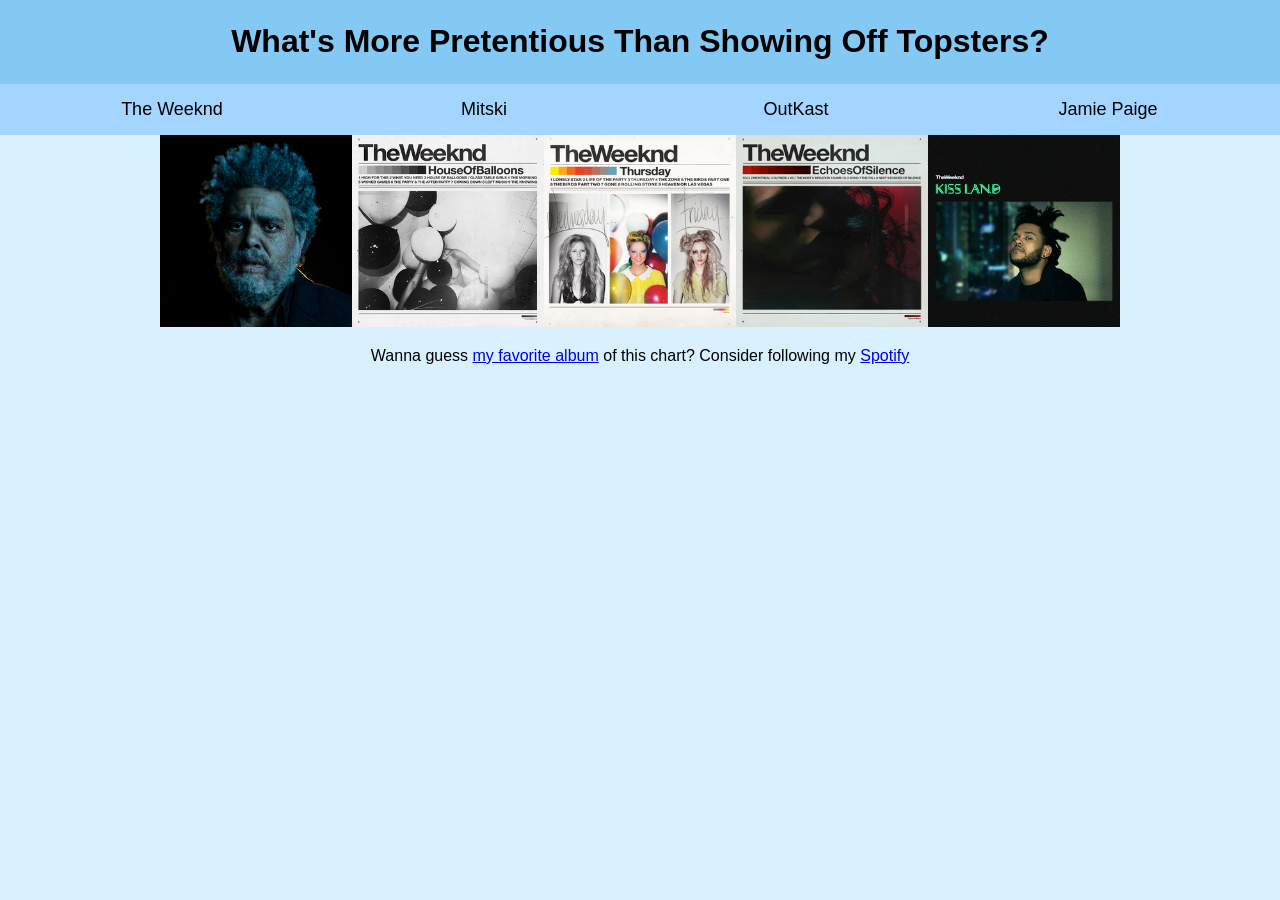
==== index.html @ 70e94021 "first commit + what I turned in for hw 1 (the bare bone stuff that I lowkey did last minute I'm sorr" ====
<!DOCTYPE html>
<html lang="en">
<head>
    <meta charset="UTF-8">
    <meta name="viewport" content="width=device-width, initial-scale=1.0">
    <link href="styles/styles.css" rel="stylesheet">
    <!--Karen Bojorquez Gil-->
    <title>Karen's Topster</title>
</head>
<body>
    <header>
        <h1>What's More Pretentious Than Showing Off Topsters?</h1>
    </header>
    <nav>
        <ul>
            <li><a href="the-weeknd-story.html">The Weeknd</a></li>
            <li><a href="mitski-story.html">Mitski</a></li>
            <li><a href="outkast-story.html">OutKast</a></li>
            <li><a href="jamie-paige-story.html">Jamie Paige</a></li>
        </ul>
    </nav>
    <main>
        <img src="images/dawn-fm.png">
        <img src="images/house-of-balloons.png">
        <img src="images/thursday.png">
        <img src="images/echoes-of-silence.png">
        <img src="images/kiss-land.png">

    </main>
    <footer>Wanna guess <a href="https://open.spotify.com/album/7zCODUHkfuRxsUjtuzNqbd?si=9swxzrRXTrSgMsdwxR6hUw">my favorite album</a> of this chart? Consider following my <a href="https://open.spotify.com/user/tdgskru24jgj5fev963gdw5so?si=2d42a82b1a7249ac">Spotify</a></footer>
</body>
</html>
---- styles/styles.css ----
/*Karen Bojorquez Gil*/
/*colors:
- lightest blue: d9f0ff
- middle blue: a3d5ff
- darkest blue: 83c9f4
*/

html {
    background-color: #D9f0ff;
    font-family:Arial, Helvetica, sans-serif
}

body {
    margin: 0;
    padding: 0;
}

header {
    background-color: #83c9f4;
    margin: 0;
    padding: 2px;
}

header h1 {
    font-size: 200%;
    text-align: center;
}

nav {
    background-color: #a3d5ff;
    text-decoration: none;
}

nav ul {
    padding: 10px 0;
    margin: 0;
    gap: 20px;
    display: flex;
    flex-wrap: wrap;
    justify-content: space-evenly;
    list-style: none;
}

nav ul li {
    flex-basis: 240px;
    position: relative;
}

nav ul li a {
    color: black;
    font-size: large;
    padding: 5px 10px;
    display: block;
    text-align: center;
    text-decoration: none;
}

nav ul li:hover > ul, nav ul li:focus-within > ul {
    display: block;
    position: absolute;
    width: 240px;
}

nav ul li a:hover, nav ul li a:focus {
    text-decoration: underline;
    font-size: 120%;
}

main {
    grid-template-columns: auto auto auto auto auto;
    display: flex;
    flex-wrap: wrap;
    justify-content: center;
}

img {
    width: 15%;
    height: auto;
}

img:hover, img:focus {
    transform: scale(1.1);
}

footer {
    margin: 20px;
    text-align: center;
}

footer a:hover, footer a:focus {
    text-decoration: underline;
    font-size: 102%;
}
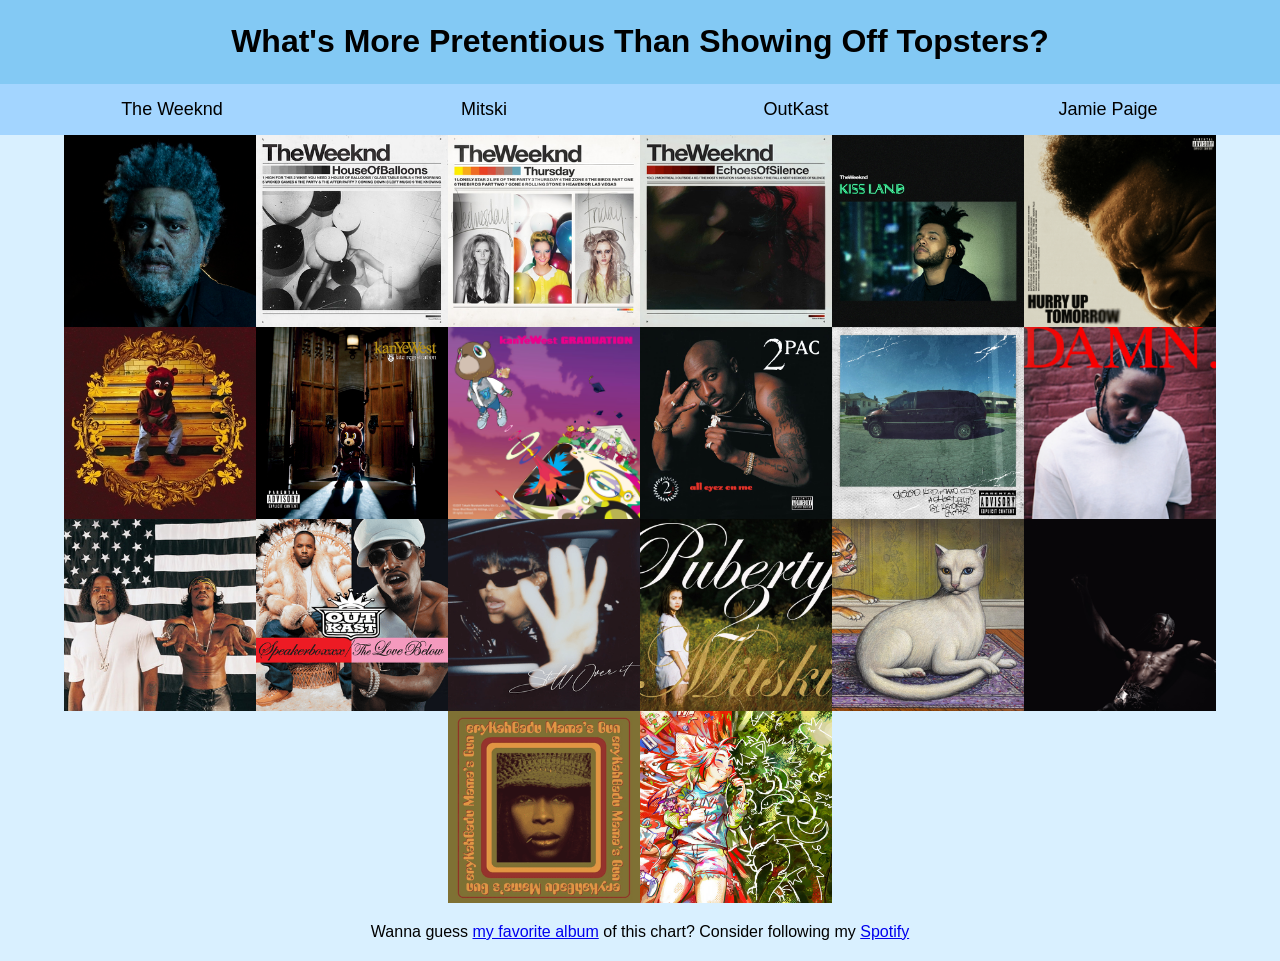
==== commit d73e9d07: "added album covers to webpage topster layout" ====
--- a/index.html
+++ b/index.html
@@ -20,12 +20,34 @@
         </ul>
     </nav>
     <main>
+        <!--first row-->
         <img src="images/dawn-fm.png">
         <img src="images/house-of-balloons.png">
         <img src="images/thursday.png">
         <img src="images/echoes-of-silence.png">
         <img src="images/kiss-land.png">
 
+        <!--second row-->
+        <img src="images/hurry-up-tomorrow.png">
+        <img src="images/college-dropout.png">
+        <img src="images/late-registration.png">
+        <img src="images/graduation.png">
+        <img src="images/all-eyez-on-me.png">
+
+        <!--third row-->
+        <img src="images/good-kidd-maad-city.png">
+        <img src="images/damn.png">
+        <img src="images/stankonia.png">
+        <img src="images/speakerbox-the-love-below.png" alt="">
+        <img src="images/still-over-it.png" alt="">
+        
+        <!--fourth row (last row)-->
+        <img src="images/puberty-2.png" alt="">
+        <img src="images/nothings-about-to-happen-to-me.png" alt="">
+        <img src="images/utopia.png" alt="">
+        <img src="images/mamas-gun.png" alt="">
+        <img src="images/constant-companions.png" alt="">
+        
     </main>
     <footer>Wanna guess <a href="https://open.spotify.com/album/7zCODUHkfuRxsUjtuzNqbd?si=9swxzrRXTrSgMsdwxR6hUw">my favorite album</a> of this chart? Consider following my <a href="https://open.spotify.com/user/tdgskru24jgj5fev963gdw5so?si=2d42a82b1a7249ac">Spotify</a></footer>
 </body>
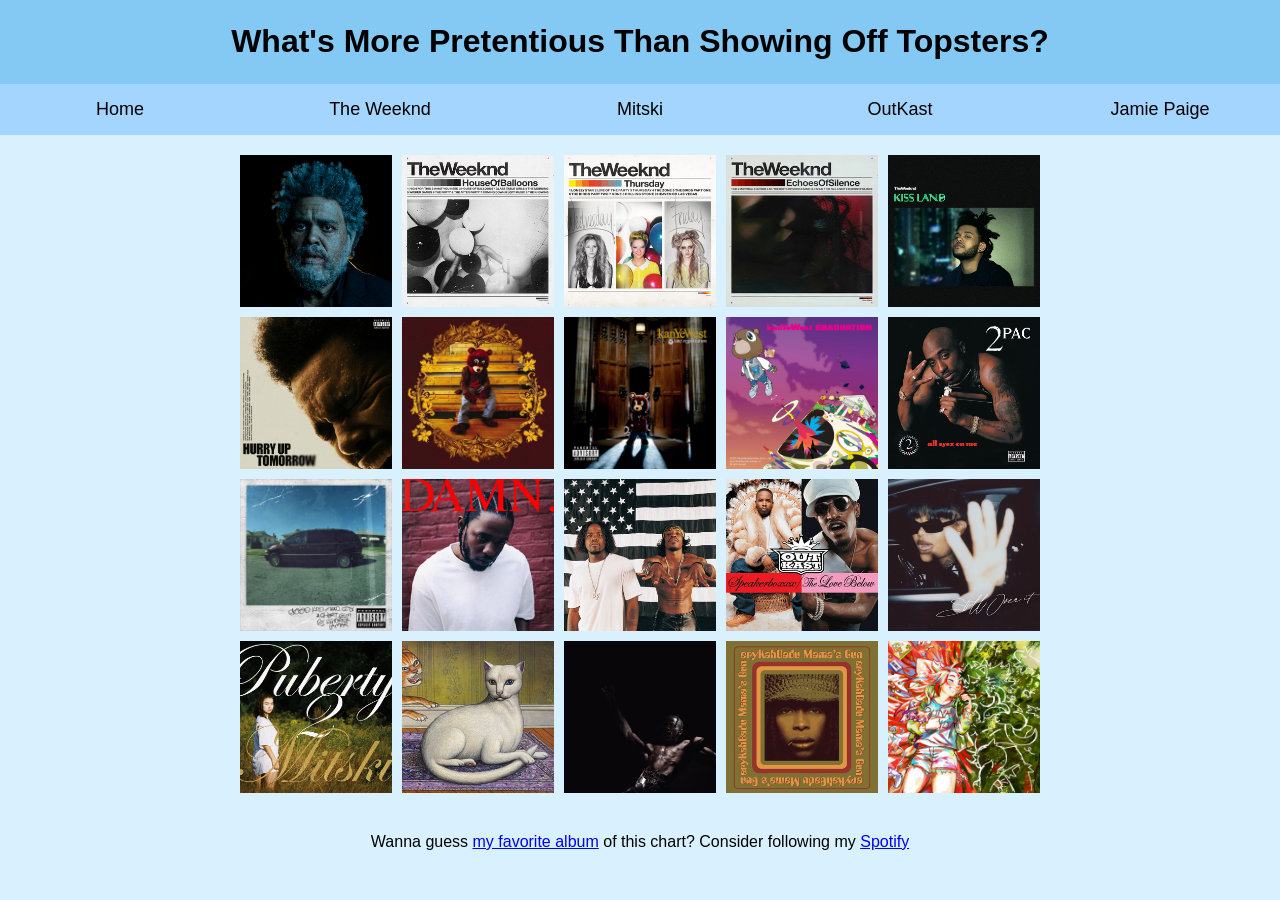
==== commit 37b5c95e: "added alt text for album covers" ====
--- a/index.html
+++ b/index.html
@@ -3,6 +3,9 @@
 <head>
     <meta charset="UTF-8">
     <meta name="viewport" content="width=device-width, initial-scale=1.0">
+    <meta name="description" content="A Topster featuring favorite albums from artists like The Weeknd, Mitski, and OutKast.">
+    <meta name="keywords" content="topster, albums, music, The Weeknd, Mitski, OutKast, Kendrick Lamar, Kanye West">
+
     <link href="styles/styles.css" rel="stylesheet">
     <!--Karen Bojorquez Gil-->
     <title>Karen's Topster</title>
@@ -13,6 +16,7 @@
     </header>
     <nav>
         <ul>
+            <li><a href="index.html" class="active">Home</a></li>
             <li><a href="the-weeknd-story.html">The Weeknd</a></li>
             <li><a href="mitski-story.html">Mitski</a></li>
             <li><a href="outkast-story.html">OutKast</a></li>
@@ -21,32 +25,32 @@
     </nav>
     <main>
         <!--first row-->
-        <img src="images/dawn-fm.png">
-        <img src="images/house-of-balloons.png">
-        <img src="images/thursday.png">
-        <img src="images/echoes-of-silence.png">
-        <img src="images/kiss-land.png">
+        <img src="images/dawn-fm.png" alt="Dawn FM album by The Weeknd">
+        <img src="images/house-of-balloons.png" alt="House of Balloons album by The Weeknd">
+        <img src="images/thursday.png" alt="Thursday album by The Weeknd">
+        <img src="images/echoes-of-silence.png" alt="Echoes of Silence album by The Weeknd">
+        <img src="images/kiss-land.png" alt="Kiss Land album by The Weeknd">
 
         <!--second row-->
-        <img src="images/hurry-up-tomorrow.png">
-        <img src="images/college-dropout.png">
-        <img src="images/late-registration.png">
-        <img src="images/graduation.png">
-        <img src="images/all-eyez-on-me.png">
+        <img src="images/hurry-up-tomorrow.png" alt="Hurry Up Tomorrow album by The Weeknd">
+        <img src="images/college-dropout.png" alt="College Dropout album by Kanye West">
+        <img src="images/late-registration.png" alt="Late Registration album by Kanye West">
+        <img src="images/graduation.png" alt="Graduation album by Kanye West">
+        <img src="images/all-eyez-on-me.png" alt="All Eyez on Me album by Tupac Shakur">
 
         <!--third row-->
-        <img src="images/good-kidd-maad-city.png">
-        <img src="images/damn.png">
-        <img src="images/stankonia.png">
-        <img src="images/speakerbox-the-love-below.png" alt="">
-        <img src="images/still-over-it.png" alt="">
-        
+        <img src="images/good-kidd-maad-city.png" alt="Good Kid M.A.A.D. City album by Kendrick Lamar">
+        <img src="images/damn.png" alt="DAMN. album by Kendrick Lamar">
+        <img src="images/stankonia.png" alt="Stankonia album by OutKast">
+        <img src="images/speakerbox-the-love-below.png" alt="Speakerbox: The Love Below album by OutKast">
+        <img src="images/still-over-it.png" alt="Still Over It album by Summer Walker">
+
         <!--fourth row (last row)-->
-        <img src="images/puberty-2.png" alt="">
-        <img src="images/nothings-about-to-happen-to-me.png" alt="">
-        <img src="images/utopia.png" alt="">
-        <img src="images/mamas-gun.png" alt="">
-        <img src="images/constant-companions.png" alt="">
+        <img src="images/puberty-2.png" alt="Puberty 2 album by Mitski">
+        <img src="images/nothings-about-to-happen-to-me.png" alt="Nothing's About to Happen to Me album by Mitski">
+        <img src="images/utopia.png" alt="Utopia album by Travis Scott">
+        <img src="images/mamas-gun.png" alt="Mama's Gun album by Erykah Badu">
+        <img src="images/constant-companions.png" alt="Constant Companions album by Jaimie Paige">
         
     </main>
     <footer>Wanna guess <a href="https://open.spotify.com/album/7zCODUHkfuRxsUjtuzNqbd?si=9swxzrRXTrSgMsdwxR6hUw">my favorite album</a> of this chart? Consider following my <a href="https://open.spotify.com/user/tdgskru24jgj5fev963gdw5so?si=2d42a82b1a7249ac">Spotify</a></footer>
--- a/styles/styles.css
+++ b/styles/styles.css
@@ -67,19 +67,23 @@
 }
 
 main {
-    grid-template-columns: auto auto auto auto auto;
-    display: flex;
-    flex-wrap: wrap;
-    justify-content: center;
+    display: grid;
+    grid-template-columns: repeat(5, 1fr); /* 5 across */
+    gap: 10px; /* spacing between images */
+    padding: 20px;
+    max-width: 800px; /* keeps it from stretching too wide */
+    margin: 0 auto; /* center it */
 }
 
 img {
-    width: 15%;
-    height: auto;
+    width: 100%;
+    aspect-ratio: 1 / 1; /* keeps them square like a real topster */
+    object-fit: cover;
+    transition: transform 0.2s ease; /* smooth zoom effect */
 }
 
 img:hover, img:focus {
-    transform: scale(1.1);
+    transform: scale(1.05);
 }
 
 footer {
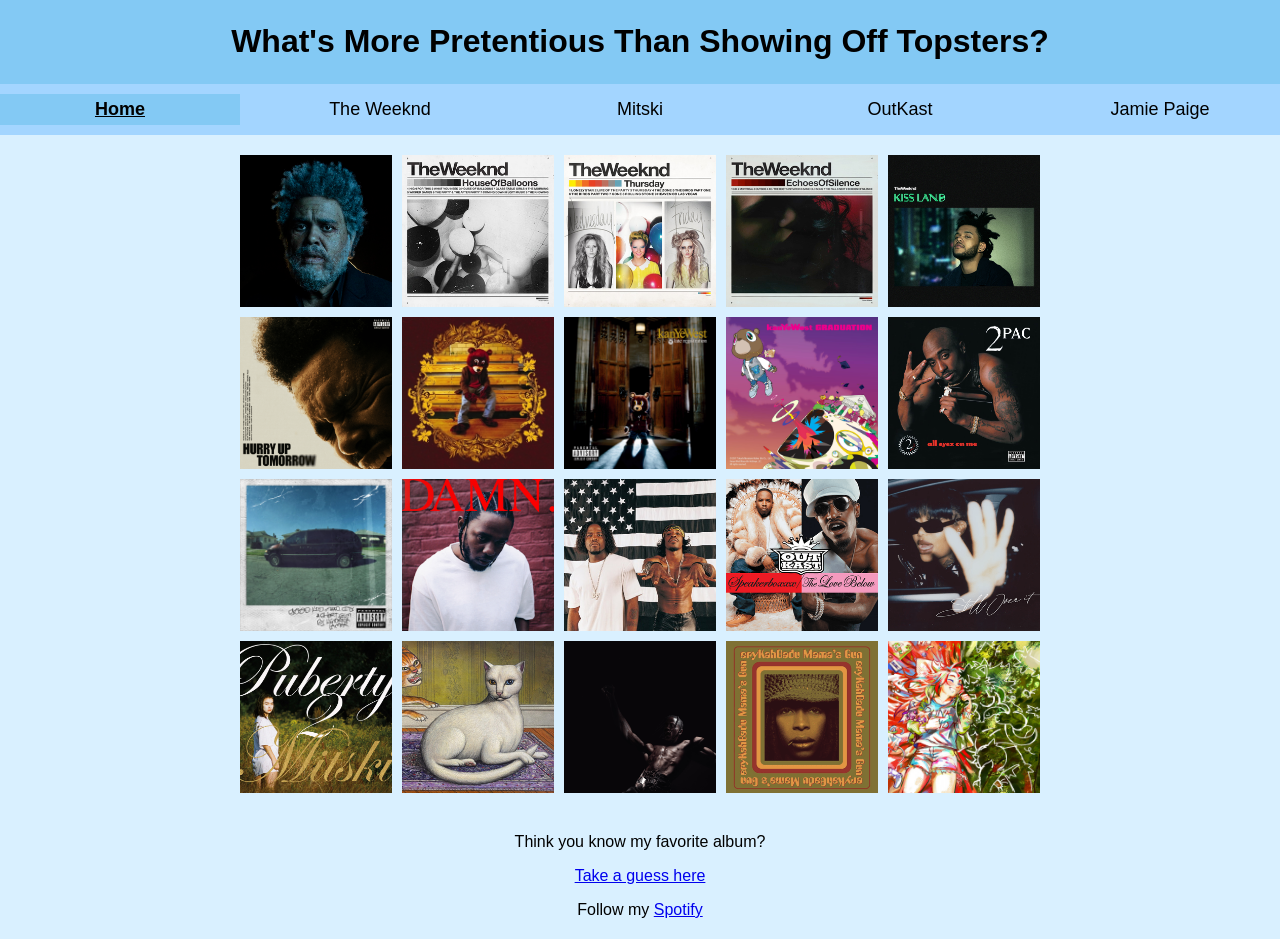
==== commit aac4ea36: "last bit of formatting" ====
--- a/index.html
+++ b/index.html
@@ -53,6 +53,10 @@
         <img src="images/constant-companions.png" alt="Constant Companions album by Jaimie Paige">
         
     </main>
-    <footer>Wanna guess <a href="https://open.spotify.com/album/7zCODUHkfuRxsUjtuzNqbd?si=9swxzrRXTrSgMsdwxR6hUw">my favorite album</a> of this chart? Consider following my <a href="https://open.spotify.com/user/tdgskru24jgj5fev963gdw5so?si=2d42a82b1a7249ac">Spotify</a></footer>
+    <footer>
+        <p>Think you know my favorite album?</p>
+        <p><a href="https://open.spotify.com/album/7zCODUHkfuRxsUjtuzNqbd?si=9swxzrRXTrSgMsdwxR6hUw">Take a guess here</a></p>
+        <p>Follow my <a href="https://open.spotify.com/user/tdgskru24jgj5fev963gdw5so?si=2d42a82b1a7249ac">Spotify</a></p>
+    </footer>
 </body>
 </html>
--- a/styles/styles.css
+++ b/styles/styles.css
@@ -55,6 +55,12 @@
     text-decoration: none;
 }
 
+nav ul li a.active {
+    font-weight: bold;
+    text-decoration: underline;
+    background-color: #83c9f4;
+}
+
 nav ul li:hover > ul, nav ul li:focus-within > ul {
     display: block;
     position: absolute;
@@ -94,4 +100,16 @@
 footer a:hover, footer a:focus {
     text-decoration: underline;
     font-size: 102%;
+}
+
+@media (max-width: 768px) {
+    main {
+        grid-template-columns: repeat(2, 1fr); /* 2 across on small screens */
+    }
+}
+
+@media (max-width: 480px) {
+    main {
+        grid-template-columns: repeat(1, 1fr); /* 1 across on very small screens */
+    }
 }
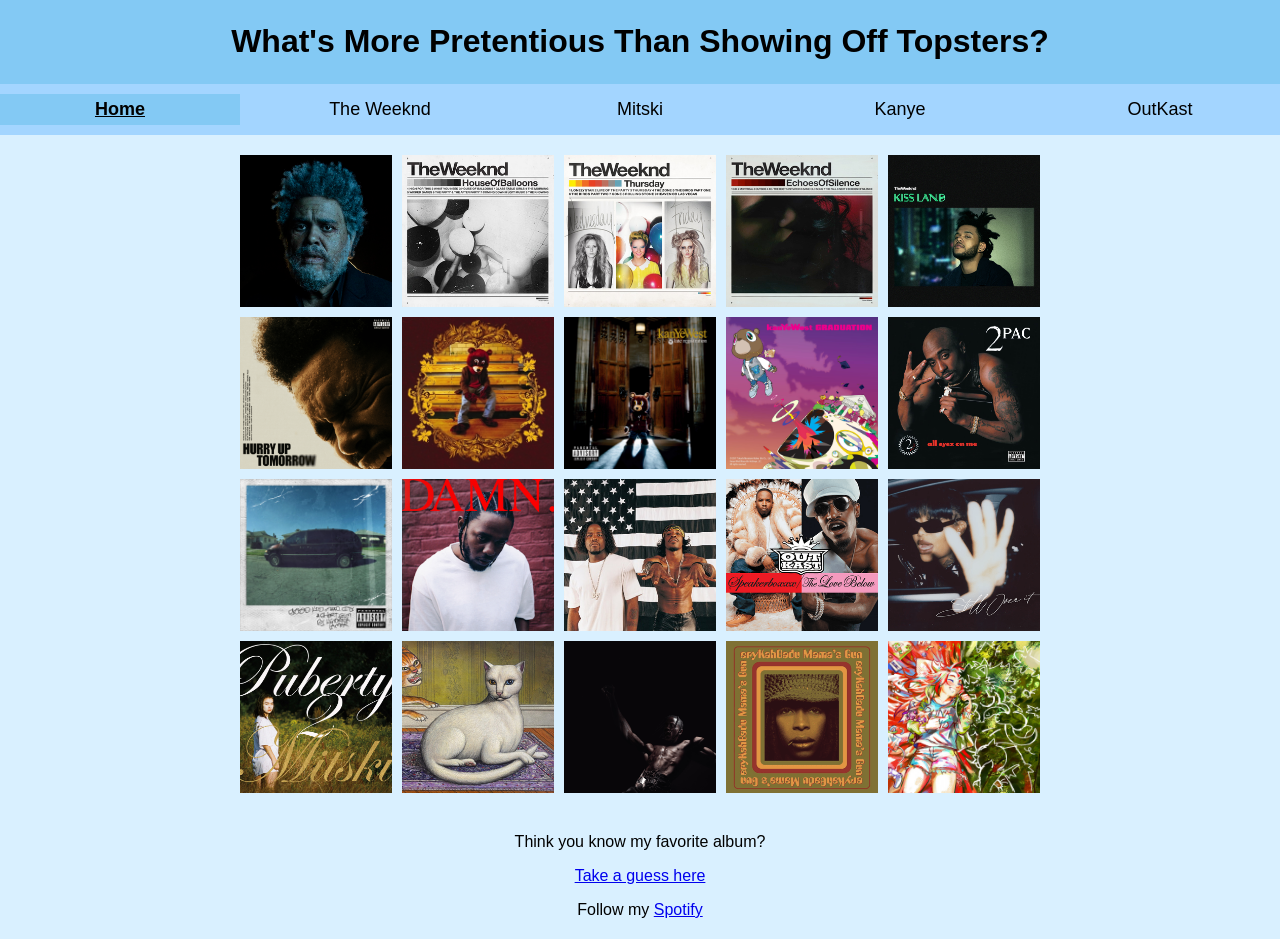
==== commit 52fdd63c: "changed nav to have kanye instead of jamie paige" ====
--- a/index.html
+++ b/index.html
@@ -19,8 +19,8 @@
             <li><a href="index.html" class="active">Home</a></li>
             <li><a href="the-weeknd-story.html">The Weeknd</a></li>
             <li><a href="mitski-story.html">Mitski</a></li>
+            <li><a href="kanye-story.html">Kanye</a></li>
             <li><a href="outkast-story.html">OutKast</a></li>
-            <li><a href="jamie-paige-story.html">Jamie Paige</a></li>
         </ul>
     </nav>
     <main>
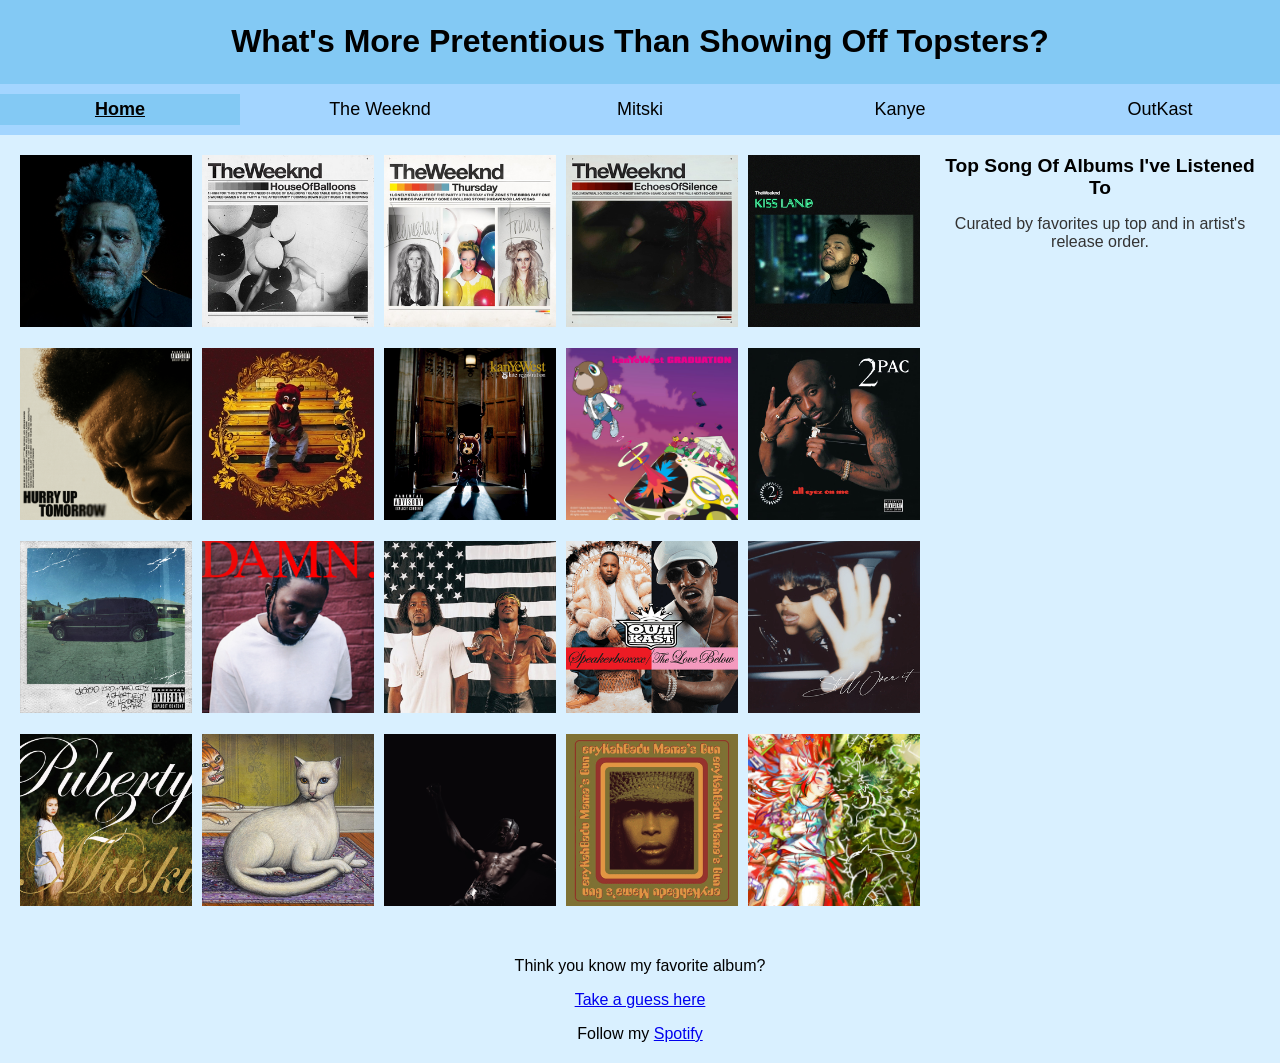
==== commit 6ec71365: "added embedded playlist and changed the layout of the main page and the-weekend-story page" ====
--- a/index.html
+++ b/index.html
@@ -23,40 +23,48 @@
             <li><a href="outkast-story.html">OutKast</a></li>
         </ul>
     </nav>
-    <main>
-        <!--first row-->
-        <img src="images/dawn-fm.png" alt="Dawn FM album by The Weeknd">
-        <img src="images/house-of-balloons.png" alt="House of Balloons album by The Weeknd">
-        <img src="images/thursday.png" alt="Thursday album by The Weeknd">
-        <img src="images/echoes-of-silence.png" alt="Echoes of Silence album by The Weeknd">
-        <img src="images/kiss-land.png" alt="Kiss Land album by The Weeknd">
+    <div class="page-layout">
+        <main>
+            <!--first row-->
+            <img src="images/dawn-fm.png" alt="Dawn FM album by The Weeknd" title="Dawn FM">
+            <img src="images/house-of-balloons.png" alt="House of Balloons album by The Weeknd" title="House of Balloons">
+            <img src="images/thursday.png" alt="Thursday album by The Weeknd" title="Thursday">
+            <img src="images/echoes-of-silence.png" alt="Echoes of Silence album by The Weeknd" title="Echoes of Silence">
+            <img src="images/kiss-land.png" alt="Kiss Land album by The Weeknd" title="Kiss Land">
 
-        <!--second row-->
-        <img src="images/hurry-up-tomorrow.png" alt="Hurry Up Tomorrow album by The Weeknd">
-        <img src="images/college-dropout.png" alt="College Dropout album by Kanye West">
-        <img src="images/late-registration.png" alt="Late Registration album by Kanye West">
-        <img src="images/graduation.png" alt="Graduation album by Kanye West">
-        <img src="images/all-eyez-on-me.png" alt="All Eyez on Me album by Tupac Shakur">
+            <!--second row-->
+            <img src="images/hurry-up-tomorrow.png" alt="Hurry Up Tomorrow album by The Weeknd" title="Hurry Up Tomorrow">
+            <img src="images/the-college-dropout.png" alt="The College Dropout album by Kanye West" title="The College Dropout">
+            <img src="images/late-registration.png" alt="Late Registration album by Kanye West" title="Late Registration">
+            <img src="images/graduation.png" alt="Graduation album by Kanye West" title="Graduation">
+            <img src="images/all-eyez-on-me.png" alt="All Eyez on Me album by Tupac Shakur" title="All Eyez on Me">
 
-        <!--third row-->
-        <img src="images/good-kidd-maad-city.png" alt="Good Kid M.A.A.D. City album by Kendrick Lamar">
-        <img src="images/damn.png" alt="DAMN. album by Kendrick Lamar">
-        <img src="images/stankonia.png" alt="Stankonia album by OutKast">
-        <img src="images/speakerbox-the-love-below.png" alt="Speakerbox: The Love Below album by OutKast">
-        <img src="images/still-over-it.png" alt="Still Over It album by Summer Walker">
+            <!--third row-->
+            <img src="images/good-kidd-maad-city.png" alt="Good Kid M.A.A.D. City album by Kendrick Lamar" title="Good Kid M.A.A.D. City">
+            <img src="images/damn.png" alt="DAMN. album by Kendrick Lamar" title="DAMN.">
+            <img src="images/stankonia.png" alt="Stankonia album by OutKast" title="Stankonia">
+            <img src="images/speakerbox-the-love-below.png" alt="Speakerbox: The Love Below album by OutKast" title="Speakerbox: The Love Below">
+            <img src="images/still-over-it.png" alt="Still Over It album by Summer Walker" title="Still Over It">
 
-        <!--fourth row (last row)-->
-        <img src="images/puberty-2.png" alt="Puberty 2 album by Mitski">
-        <img src="images/nothings-about-to-happen-to-me.png" alt="Nothing's About to Happen to Me album by Mitski">
-        <img src="images/utopia.png" alt="Utopia album by Travis Scott">
-        <img src="images/mamas-gun.png" alt="Mama's Gun album by Erykah Badu">
-        <img src="images/constant-companions.png" alt="Constant Companions album by Jaimie Paige">
-        
-    </main>
+            <!--fourth row (last row)-->
+            <img src="images/puberty-2.png" alt="Puberty 2 album by Mitski" title="Puberty 2">
+            <img src="images/nothings-about-to-happen-to-me.png" alt="Nothing's About to Happen to Me album by Mitski" title="Nothing's About to Happen to Me">
+            <img src="images/utopia.png" alt="Utopia album by Travis Scott" title="Utopia">
+            <img src="images/mamas-gun.png" alt="Mama's Gun album by Erykah Badu" title="Mama's Gun">
+            <img src="images/constant-companions.png" alt="Constant Companions album by Jaimie Paige" title="Constant Companions">
+        </main>
+
+        <aside>
+            <h2>Top Song Of Albums I've Listened To</h2>
+            <p>Curated by favorites up top and in artist's release order.</p>
+            <!--Spotify playlist embed-->
+            <iframe data-testid="embed-iframe" src="https://open.spotify.com/embed/playlist/2gKaF7SsmfhqEv0xZfhvkT?utm_source=generator" width="100%" height="650" frameBorder="0" allowfullscreen="" allow="autoplay; clipboard-write; encrypted-media; fullscreen; picture-in-picture" loading="lazy"></iframe>
+        </aside>
+    </div>
     <footer>
         <p>Think you know my favorite album?</p>
-        <p><a href="https://open.spotify.com/album/7zCODUHkfuRxsUjtuzNqbd?si=9swxzrRXTrSgMsdwxR6hUw">Take a guess here</a></p>
-        <p>Follow my <a href="https://open.spotify.com/user/tdgskru24jgj5fev963gdw5so?si=2d42a82b1a7249ac">Spotify</a></p>
+        <p><a href="https://open.spotify.com/album/7zCODUHkfuRxsUjtuzNqbd?si=9swxzrRXTrSgMsdwxR6hUw" target="_blank" rel="noopener noreferrer">Take a guess here</a></p>
+        <p>Follow my <a href="https://open.spotify.com/user/tdgskru24jgj5fev963gdw5so?si=2d42a82b1a7249ac" target="_blank" rel="noopener noreferrer">Spotify</a></p>
     </footer>
 </body>
 </html>
--- a/styles/styles.css
+++ b/styles/styles.css
@@ -13,6 +13,23 @@
 body {
     margin: 0;
     padding: 0;
+}
+
+.story {
+    max-width: 800px;
+    margin: 0 auto;
+    padding: 20px;
+}
+
+.story h1, .story h2 {
+    text-align: center;
+}
+
+.story ul {
+    margin: 0 auto;
+    width: fit-content;
+    text-align: left;
+    list-style-position: outside;
 }
 
 header {
@@ -72,13 +89,51 @@
     font-size: 120%;
 }
 
+.page-layout {
+    display: grid;
+    grid-template-columns: 1fr 320px;
+    gap: 20px;
+    max-width: 1240px;
+    margin: 0 auto;
+    padding: 20px;
+}
+
+.page-layout main {
+    max-width: none;
+    margin: 0;
+}
+
+aside {
+    display: flex;
+    flex-direction: column;
+    gap: 16px;
+    align-items: stretch;
+}
+
+aside h2 {
+    margin: 0;
+    text-align: center;
+    font-size: 1.2rem;
+}
+
+aside p {
+    margin: 0;
+    text-align: center;
+    color: #333;
+}
+
+aside iframe {
+    width: 100%;
+    min-height: 650px;
+    border-radius: 12px;
+    border: none;
+}
+
 main {
     display: grid;
     grid-template-columns: repeat(5, 1fr); /* 5 across */
     gap: 10px; /* spacing between images */
-    padding: 20px;
-    max-width: 800px; /* keeps it from stretching too wide */
-    margin: 0 auto; /* center it */
+    padding: 0;
 }
 
 img {
@@ -102,6 +157,16 @@
     font-size: 102%;
 }
 
+@media (max-width: 980px) {
+    .page-layout {
+        grid-template-columns: 1fr;
+    }
+
+    aside iframe {
+        min-height: 500px;
+    }
+}
+
 @media (max-width: 768px) {
     main {
         grid-template-columns: repeat(2, 1fr); /* 2 across on small screens */
